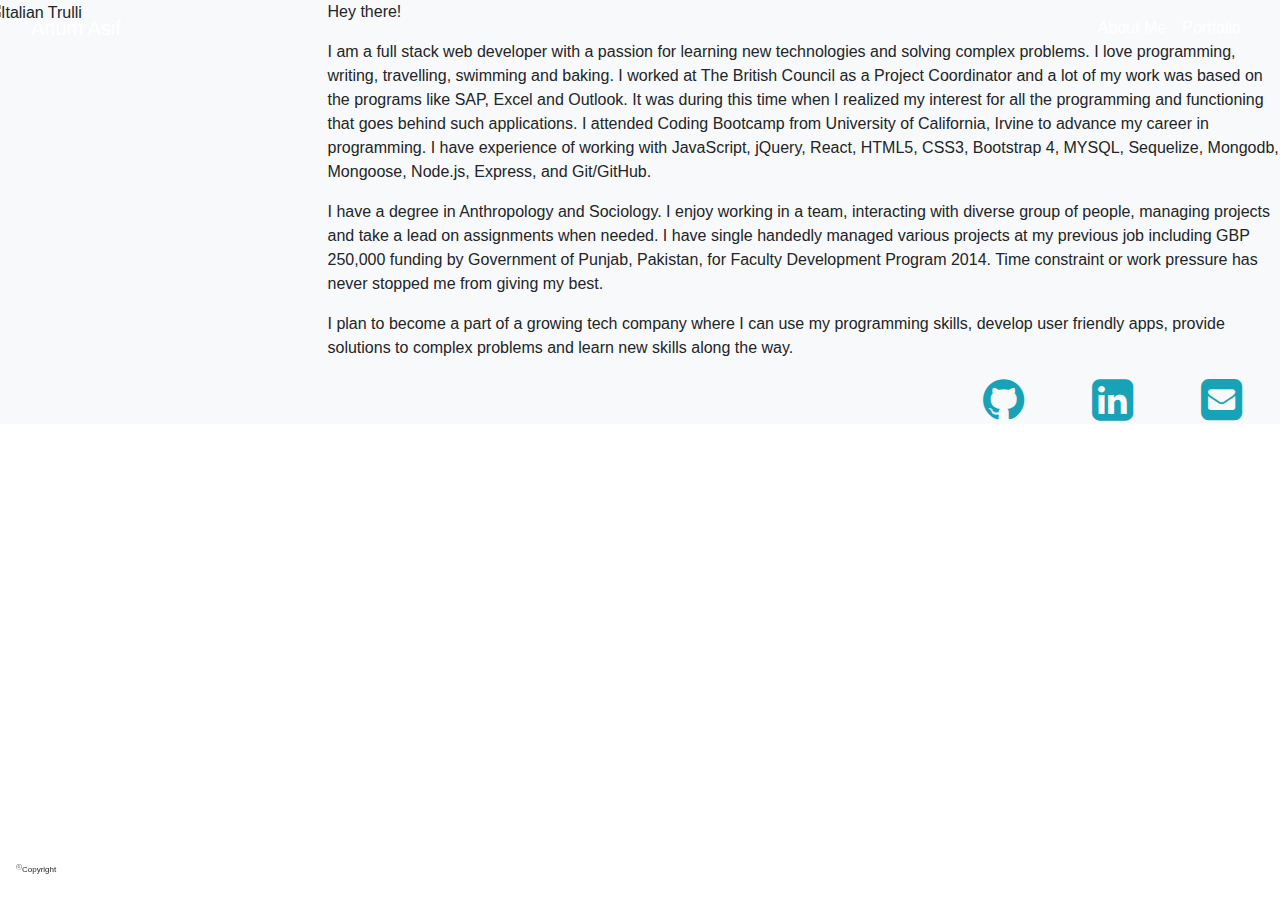
==== about.html @ 48ca8636 "Personal profile" ====
<!DOCTYPE html>
<html lang="en">

<head>
    <meta charset="UTF-8">
    <meta name="viewport" content="width=device-width, initial-scale=1.0">
    <meta http-equiv="X-UA-Compatible" content="ie=edge">
    <link rel="stylesheet" href="https://maxcdn.bootstrapcdn.com/bootstrap/4.0.0/css/bootstrap.min.css"
        integrity="sha384-Gn5384xqQ1aoWXA+058RXPxPg6fy4IWvTNh0E263XmFcJlSAwiGgFAW/dAiS6JXm" crossorigin="anonymous">
    <link rel="stylesheet" href="https://cdnjs.cloudflare.com/ajax/libs/font-awesome/4.7.0/css/font-awesome.min.css">
    <link rel="stylesheet" href="assets\style.css">
    <title>Anum Asif</title>
</head>

<body>
    <!-- navbar -->
    <nav class="top navbar navbar-inverse fixed-top navbar-expand-lg">
        <div class="container-fluid">
            <div class="navbar-header">
                <a class="navbar-brand" href="about.html" style="color: white;">Anum Asif</a>
                <button class="navbar-toggler" type="button" data-toggle="collapse" data-target="#navbarNav"
                    aria-controls="navbarNav" aria-expanded="false" aria-label="Toggle navigation">
                    <span class="navbar-toggler-icon"></span>
                </button>
            </div>
            <ul class="nav navbar-nav navbar-right">
                <li class="nav-item active">
                    <a class="nav-link" href="about.html" style="color: white;">About Me <span class="sr-only">(current)</span></a>
                </li>
                <li class="nav-item">
                    <a class="nav-link" href="portfolio.html" style="color: white;">Portfolio</a>
                </li>
                <!-- <li class="nav-item">
                    <a class="nav-link" href="contact.html">Contact</a>
                </li> -->
            </ul>
        </div>
    </nav>
    <!-- about me -->
    <div class="content bg-light">
        <div class="row">
            <div class="image col-md-3 p-0">
                <img src="./assets/anum.jpeg" alt="Italian Trulli">
                <!-- <div class="row">
                    <div class="contact">
                        <a href="https://github.com/anumasif1" target="_blank">
                            <i class="fa fa-github" style="font-size:48px; color: darkgray;"></i>
                        </a>
                    </div>
                    <div class="contact">
                        <a href="https://www.linkedin.com/in/anum-asif-25692275/" target="_blank">
                            <i class="fa fa-linkedin-square" style="font-size:48px; color: darkgray;"></i>
                        </a>
                    </div>
                    <div class="contact">
                        <a href="mailto:unum.asif@gmail.com" target="_blank">
                            <i class="fa fa-envelope-square" style="font-size:48px; color: darkgray;"></i>
                        </a>
                    </div>
                    <div class="col-md-9"></div>
                </div> -->
            </div>
            <div class="text col-md-9">
                <p>
                    Hey there!
                </p>

                <p>
                    I am a full stack web developer with a passion for learning new technologies and solving complex
                    problems. I love programming, writing, travelling, swimming and baking. I worked at The British
                    Council as a Project Coordinator and a lot of my work was based on the programs like SAP, Excel and
                    Outlook.
                    It was during this time when I realized my interest for all the programming and functioning that
                    goes
                    behind such applications. I attended Coding Bootcamp from University of California, Irvine to
                    advance my career in programming. I have experience of working with JavaScript, jQuery, React,
                    HTML5, CSS3,
                    Bootstrap 4, MYSQL, Sequelize, Mongodb, Mongoose, Node.js, Express, and Git/GitHub.
                </p>
                <p>
                    I have a degree in Anthropology and Sociology. I enjoy working in a team, interacting with diverse
                    group of people, managing projects and take a lead on assignments when needed. I have single
                    handedly
                    managed various projects at my previous job including GBP 250,000 funding by Government of Punjab,
                    Pakistan,
                    for Faculty Development Program 2014. Time constraint or work pressure has never stopped me from
                    giving
                    my best.
                </p>
                <p>
                    I plan to become a part of a growing tech company where I can use my programming skills, develop
                    user
                    friendly apps, provide solutions to complex problems and learn new skills along the way.
                </p>
            </div>
        </div>
        <!-- Contact -->
        <div class="row">
            <div class="col-md-9"></div>
        
            <div class="icons col-md-1">
                <a href="https://github.com/anumasif1" target="_blank">
                    <i class="fa fa-github" style="font-size:48px; color: #17a2b8;"></i>
                </a>
            </div>
            <div class="icons col-md-1">
                <a href="https://www.linkedin.com/in/anum-asif-25692275/" target="_blank">
                    <i class="fa fa-linkedin-square" style="font-size:48px; color: #17a2b8;"></i>
                </a>
            </div>
            <div class="icons col-md-1">
                <a href="mailto:unum.asif@gmail.com" target="_blank">
                    <i class="fa fa-envelope-square" style="font-size:48px; color: #17a2b8;"></i>
                </a>
            </div>
        </div>
         
    </div>

    <nav class="bottom navbar navbar-expand-sm fixed-bottom">
        <p class="end" style="font-size: 8px;"><sup>ⓒ</sup>Copyright</p>
    </nav>

</body>

</html>
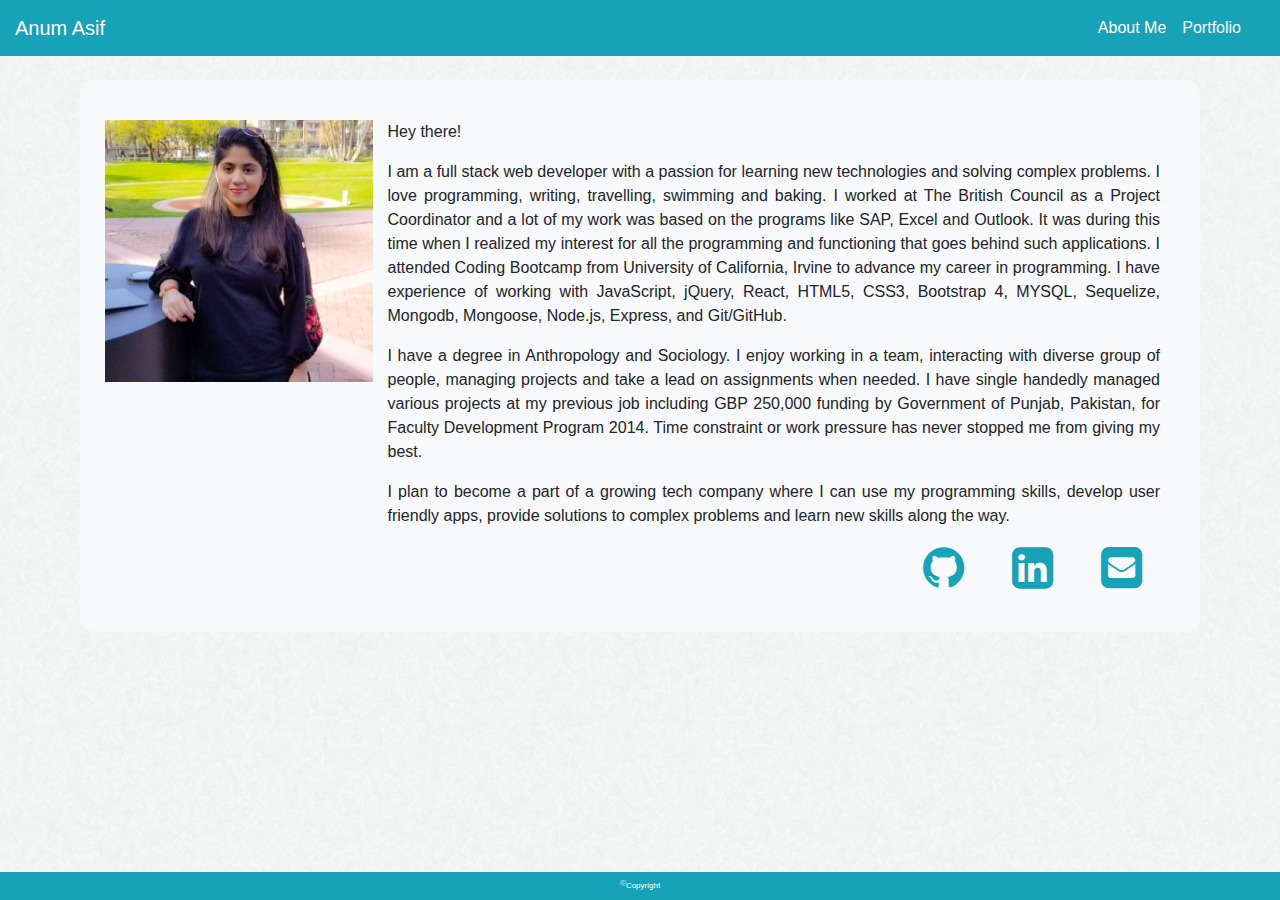
==== commit 63817445: "css added" ====
--- a/about.html
+++ b/about.html
@@ -1,126 +1,126 @@
-<!DOCTYPE html>
-<html lang="en">
-
-<head>
-    <meta charset="UTF-8">
-    <meta name="viewport" content="width=device-width, initial-scale=1.0">
-    <meta http-equiv="X-UA-Compatible" content="ie=edge">
-    <link rel="stylesheet" href="https://maxcdn.bootstrapcdn.com/bootstrap/4.0.0/css/bootstrap.min.css"
-        integrity="sha384-Gn5384xqQ1aoWXA+058RXPxPg6fy4IWvTNh0E263XmFcJlSAwiGgFAW/dAiS6JXm" crossorigin="anonymous">
-    <link rel="stylesheet" href="https://cdnjs.cloudflare.com/ajax/libs/font-awesome/4.7.0/css/font-awesome.min.css">
-    <link rel="stylesheet" href="assets\style.css">
-    <title>Anum Asif</title>
-</head>
-
-<body>
-    <!-- navbar -->
-    <nav class="top navbar navbar-inverse fixed-top navbar-expand-lg">
-        <div class="container-fluid">
-            <div class="navbar-header">
-                <a class="navbar-brand" href="about.html" style="color: white;">Anum Asif</a>
-                <button class="navbar-toggler" type="button" data-toggle="collapse" data-target="#navbarNav"
-                    aria-controls="navbarNav" aria-expanded="false" aria-label="Toggle navigation">
-                    <span class="navbar-toggler-icon"></span>
-                </button>
-            </div>
-            <ul class="nav navbar-nav navbar-right">
-                <li class="nav-item active">
-                    <a class="nav-link" href="about.html" style="color: white;">About Me <span class="sr-only">(current)</span></a>
-                </li>
-                <li class="nav-item">
-                    <a class="nav-link" href="portfolio.html" style="color: white;">Portfolio</a>
-                </li>
-                <!-- <li class="nav-item">
-                    <a class="nav-link" href="contact.html">Contact</a>
-                </li> -->
-            </ul>
-        </div>
-    </nav>
-    <!-- about me -->
-    <div class="content bg-light">
-        <div class="row">
-            <div class="image col-md-3 p-0">
-                <img src="./assets/anum.jpeg" alt="Italian Trulli">
-                <!-- <div class="row">
-                    <div class="contact">
-                        <a href="https://github.com/anumasif1" target="_blank">
-                            <i class="fa fa-github" style="font-size:48px; color: darkgray;"></i>
-                        </a>
-                    </div>
-                    <div class="contact">
-                        <a href="https://www.linkedin.com/in/anum-asif-25692275/" target="_blank">
-                            <i class="fa fa-linkedin-square" style="font-size:48px; color: darkgray;"></i>
-                        </a>
-                    </div>
-                    <div class="contact">
-                        <a href="mailto:unum.asif@gmail.com" target="_blank">
-                            <i class="fa fa-envelope-square" style="font-size:48px; color: darkgray;"></i>
-                        </a>
-                    </div>
-                    <div class="col-md-9"></div>
-                </div> -->
-            </div>
-            <div class="text col-md-9">
-                <p>
-                    Hey there!
-                </p>
-
-                <p>
-                    I am a full stack web developer with a passion for learning new technologies and solving complex
-                    problems. I love programming, writing, travelling, swimming and baking. I worked at The British
-                    Council as a Project Coordinator and a lot of my work was based on the programs like SAP, Excel and
-                    Outlook.
-                    It was during this time when I realized my interest for all the programming and functioning that
-                    goes
-                    behind such applications. I attended Coding Bootcamp from University of California, Irvine to
-                    advance my career in programming. I have experience of working with JavaScript, jQuery, React,
-                    HTML5, CSS3,
-                    Bootstrap 4, MYSQL, Sequelize, Mongodb, Mongoose, Node.js, Express, and Git/GitHub.
-                </p>
-                <p>
-                    I have a degree in Anthropology and Sociology. I enjoy working in a team, interacting with diverse
-                    group of people, managing projects and take a lead on assignments when needed. I have single
-                    handedly
-                    managed various projects at my previous job including GBP 250,000 funding by Government of Punjab,
-                    Pakistan,
-                    for Faculty Development Program 2014. Time constraint or work pressure has never stopped me from
-                    giving
-                    my best.
-                </p>
-                <p>
-                    I plan to become a part of a growing tech company where I can use my programming skills, develop
-                    user
-                    friendly apps, provide solutions to complex problems and learn new skills along the way.
-                </p>
-            </div>
-        </div>
-        <!-- Contact -->
-        <div class="row">
-            <div class="col-md-9"></div>
-        
-            <div class="icons col-md-1">
-                <a href="https://github.com/anumasif1" target="_blank">
-                    <i class="fa fa-github" style="font-size:48px; color: #17a2b8;"></i>
-                </a>
-            </div>
-            <div class="icons col-md-1">
-                <a href="https://www.linkedin.com/in/anum-asif-25692275/" target="_blank">
-                    <i class="fa fa-linkedin-square" style="font-size:48px; color: #17a2b8;"></i>
-                </a>
-            </div>
-            <div class="icons col-md-1">
-                <a href="mailto:unum.asif@gmail.com" target="_blank">
-                    <i class="fa fa-envelope-square" style="font-size:48px; color: #17a2b8;"></i>
-                </a>
-            </div>
-        </div>
-         
-    </div>
-
-    <nav class="bottom navbar navbar-expand-sm fixed-bottom">
-        <p class="end" style="font-size: 8px;"><sup>ⓒ</sup>Copyright</p>
-    </nav>
-
-</body>
-
+<!DOCTYPE html>
+<html lang="en">
+
+<head>
+    <meta charset="UTF-8">
+    <meta name="viewport" content="width=device-width, initial-scale=1.0">
+    <meta http-equiv="X-UA-Compatible" content="ie=edge">
+    <link rel="stylesheet" href="https://maxcdn.bootstrapcdn.com/bootstrap/4.0.0/css/bootstrap.min.css"
+        integrity="sha384-Gn5384xqQ1aoWXA+058RXPxPg6fy4IWvTNh0E263XmFcJlSAwiGgFAW/dAiS6JXm" crossorigin="anonymous">
+    <link rel="stylesheet" href="https://cdnjs.cloudflare.com/ajax/libs/font-awesome/4.7.0/css/font-awesome.min.css">
+    <link rel="stylesheet" href="assets\style.css">
+    <title>Anum Asif</title>
+</head>
+
+<body>
+    <!-- navbar -->
+    <nav class="top navbar navbar-inverse fixed-top navbar-expand-lg">
+        <div class="container-fluid">
+            <div class="navbar-header">
+                <a class="navbar-brand" href="about.html" style="color: white;">Anum Asif</a>
+                <button class="navbar-toggler" type="button" data-toggle="collapse" data-target="#navbarNav"
+                    aria-controls="navbarNav" aria-expanded="false" aria-label="Toggle navigation">
+                    <span class="navbar-toggler-icon"></span>
+                </button>
+            </div>
+            <ul class="nav navbar-nav navbar-right">
+                <li class="nav-item active">
+                    <a class="nav-link" href="about.html" style="color: white;">About Me <span class="sr-only">(current)</span></a>
+                </li>
+                <li class="nav-item">
+                    <a class="nav-link" href="portfolio.html" style="color: white;">Portfolio</a>
+                </li>
+                <!-- <li class="nav-item">
+                    <a class="nav-link" href="contact.html">Contact</a>
+                </li> -->
+            </ul>
+        </div>
+    </nav>
+    <!-- about me -->
+    <div class="content bg-light">
+        <div class="row">
+            <div class="image col-md-3 p-0">
+                <img src="./assets/anum.jpeg" alt="Italian Trulli">
+                <!-- <div class="row">
+                    <div class="contact">
+                        <a href="https://github.com/anumasif1" target="_blank">
+                            <i class="fa fa-github" style="font-size:48px; color: darkgray;"></i>
+                        </a>
+                    </div>
+                    <div class="contact">
+                        <a href="https://www.linkedin.com/in/anum-asif-25692275/" target="_blank">
+                            <i class="fa fa-linkedin-square" style="font-size:48px; color: darkgray;"></i>
+                        </a>
+                    </div>
+                    <div class="contact">
+                        <a href="mailto:unum.asif@gmail.com" target="_blank">
+                            <i class="fa fa-envelope-square" style="font-size:48px; color: darkgray;"></i>
+                        </a>
+                    </div>
+                    <div class="col-md-9"></div>
+                </div> -->
+            </div>
+            <div class="text col-md-9">
+                <p>
+                    Hey there!
+                </p>
+
+                <p>
+                    I am a full stack web developer with a passion for learning new technologies and solving complex
+                    problems. I love programming, writing, travelling, swimming and baking. I worked at The British
+                    Council as a Project Coordinator and a lot of my work was based on the programs like SAP, Excel and
+                    Outlook.
+                    It was during this time when I realized my interest for all the programming and functioning that
+                    goes
+                    behind such applications. I attended Coding Bootcamp from University of California, Irvine to
+                    advance my career in programming. I have experience of working with JavaScript, jQuery, React,
+                    HTML5, CSS3,
+                    Bootstrap 4, MYSQL, Sequelize, Mongodb, Mongoose, Node.js, Express, and Git/GitHub.
+                </p>
+                <p>
+                    I have a degree in Anthropology and Sociology. I enjoy working in a team, interacting with diverse
+                    group of people, managing projects and take a lead on assignments when needed. I have single
+                    handedly
+                    managed various projects at my previous job including GBP 250,000 funding by Government of Punjab,
+                    Pakistan,
+                    for Faculty Development Program 2014. Time constraint or work pressure has never stopped me from
+                    giving
+                    my best.
+                </p>
+                <p>
+                    I plan to become a part of a growing tech company where I can use my programming skills, develop
+                    user
+                    friendly apps, provide solutions to complex problems and learn new skills along the way.
+                </p>
+            </div>
+        </div>
+        <!-- Contact -->
+        <div class="row">
+            <div class="col-md-9"></div>
+        
+            <div class="icons col-md-1">
+                <a href="https://github.com/anumasif1" target="_blank">
+                    <i class="fa fa-github" style="font-size:48px; color: #17a2b8;"></i>
+                </a>
+            </div>
+            <div class="icons col-md-1">
+                <a href="https://www.linkedin.com/in/anum-asif-25692275/" target="_blank">
+                    <i class="fa fa-linkedin-square" style="font-size:48px; color: #17a2b8;"></i>
+                </a>
+            </div>
+            <div class="icons col-md-1">
+                <a href="mailto:unum.asif@gmail.com" target="_blank">
+                    <i class="fa fa-envelope-square" style="font-size:48px; color: #17a2b8;"></i>
+                </a>
+            </div>
+        </div>
+         
+    </div>
+
+    <nav class="bottom navbar navbar-expand-sm fixed-bottom">
+        <p class="end" style="font-size: 8px;"><sup>ⓒ</sup>Copyright</p>
+    </nav>
+
+</body>
+
 </html>